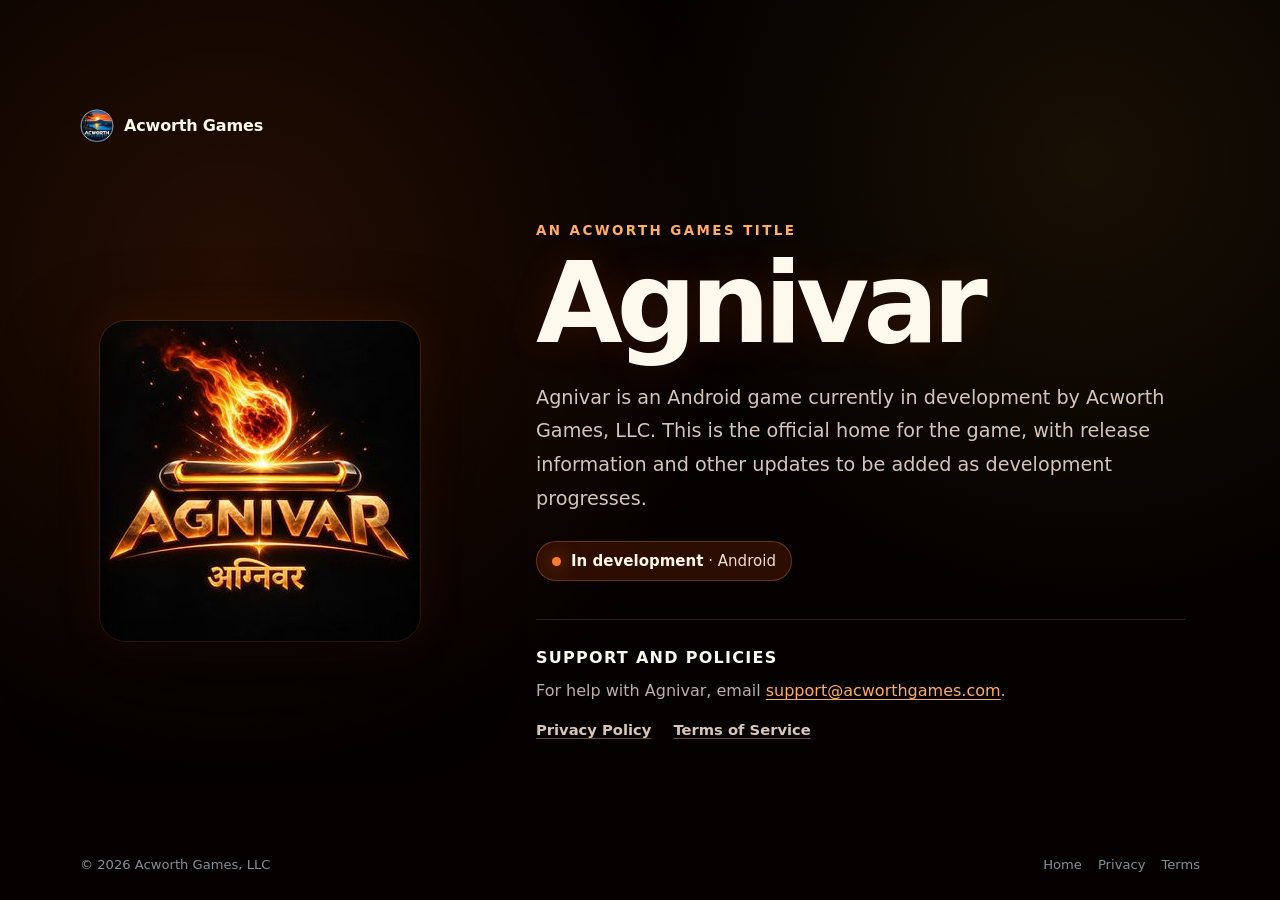
==== agnivar/index.html @ 4f67d871 "Add Agnivar game page" ====
<!doctype html>
<html lang="en">
<head>
  <meta charset="utf-8">
  <meta name="viewport" content="width=device-width, initial-scale=1">
  <meta name="description" content="Agnivar is an Android game from Acworth Games, LLC, currently in development. Official information, support, privacy, and terms.">
  <meta name="theme-color" content="#080200">
  <meta property="og:title" content="Agnivar | Acworth Games">
  <meta property="og:description" content="The official home of Agnivar, an Android game currently in development by Acworth Games, LLC.">
  <meta property="og:type" content="website">
  <meta property="og:url" content="https://acworthgames.com/agnivar/">
  <meta property="og:image" content="https://acworthgames.com/assets/agnivar-logo.jpg">
  <meta property="og:image:width" content="320">
  <meta property="og:image:height" content="320">
  <title>Agnivar | Acworth Games</title>
  <link rel="canonical" href="https://acworthgames.com/agnivar/">
  <link rel="icon" href="/assets/agnivar-logo.jpg">
  <link rel="stylesheet" href="/styles.css?v=4">
</head>
<body class="game-body">
  <main class="game-page">
    <nav class="game-nav" aria-label="Site">
      <a class="brand-link" href="/">
        <img class="brand-mark" src="/assets/acworth-games-logo.jpg?v=2" width="68" height="68" alt="">
        Acworth Games
      </a>
    </nav>

    <section class="game-hero" aria-labelledby="game-title">
      <div class="game-logo-frame">
        <img
          class="game-logo"
          src="/assets/agnivar-logo.jpg"
          width="320"
          height="320"
          alt="Agnivar logo with a flaming meteor and fiery lettering"
        >
      </div>

      <div class="game-copy">
        <p class="eyebrow">An Acworth Games title</p>
        <h1 id="game-title">Agnivar</h1>
        <p class="game-intro">
          Agnivar is an Android game currently in development by Acworth Games, LLC.
          This is the official home for the game, with release information and other
          updates to be added as development progresses.
        </p>

        <div class="game-status" aria-label="Development status">
          <span class="game-status-dot" aria-hidden="true"></span>
          <span><strong>In development</strong> · Android</span>
        </div>

        <div class="game-support">
          <h2>Support and policies</h2>
          <p>
            For help with Agnivar, email
            <a href="mailto:support@acworthgames.com">support@acworthgames.com</a>.
          </p>
          <nav class="game-links" aria-label="Agnivar support and legal links">
            <a href="/privacy/">Privacy Policy</a>
            <a href="/terms/">Terms of Service</a>
          </nav>
        </div>
      </div>
    </section>
  </main>

  <footer>
    <span>© 2026 Acworth Games, LLC</span>
    <nav class="footer-links" aria-label="Site links">
      <a href="/">Home</a>
      <a href="/privacy/">Privacy</a>
      <a href="/terms/">Terms</a>
    </nav>
  </footer>
</body>
</html>
---- styles.css ----
:root {
  color-scheme: dark;
  --ink: #000000;
  --ink-soft: #0c2940;
  --cream: #fff9e9;
  --blue: #2f9af0;
  --blue-soft: #73bdf5;
  --orange: #ff7a2d;
  --muted: #b9cad8;
}

* {
  box-sizing: border-box;
}

html {
  min-height: 100%;
  background: var(--ink);
}

body {
  min-height: 100vh;
  margin: 0;
  display: flex;
  flex-direction: column;
  font-family: Inter, ui-sans-serif, system-ui, -apple-system, BlinkMacSystemFont, "Segoe UI", sans-serif;
  color: var(--cream);
  background: var(--ink);
}

a {
  color: var(--blue-soft);
  text-underline-offset: 0.18em;
}

a:hover {
  color: var(--cream);
}

a:focus-visible {
  outline: 2px solid var(--orange);
  outline-offset: 4px;
  border-radius: 2px;
}

.page {
  width: min(1120px, calc(100% - 40px));
  margin: auto;
  padding: 56px 0 36px;
}

.hero {
  display: grid;
  grid-template-columns: minmax(220px, 280px) minmax(0, 1fr);
  align-items: center;
  gap: clamp(42px, 7vw, 92px);
}

.logo {
  width: min(100%, 260px);
  height: auto;
  display: block;
  justify-self: center;
  border-radius: 50%;
  box-shadow:
    0 28px 80px rgba(0, 0, 0, 0.42),
    0 0 0 1px rgba(255, 249, 233, 0.08);
}

.copy {
  max-width: 610px;
}

.eyebrow {
  margin: 0 0 14px;
  color: var(--blue-soft);
  font-size: 0.84rem;
  font-weight: 800;
  letter-spacing: 0.18em;
  text-transform: uppercase;
}

h1 {
  margin: 0;
  max-width: 12ch;
  font-size: clamp(3rem, 7vw, 6.6rem);
  line-height: 0.94;
  letter-spacing: -0.055em;
  text-wrap: balance;
}

.intro {
  margin: 28px 0 0;
  max-width: 54ch;
  color: var(--muted);
  font-size: clamp(1.05rem, 2vw, 1.25rem);
  line-height: 1.7;
}

.status {
  width: fit-content;
  margin-top: 28px;
  padding: 11px 15px;
  display: inline-flex;
  align-items: center;
  gap: 10px;
  border: 1px solid rgba(115, 189, 245, 0.24);
  border-radius: 999px;
  color: #dcebf5;
  background: rgba(12, 41, 64, 0.66);
  font-size: 0.94rem;
}

.status-dot {
  width: 9px;
  height: 9px;
  flex: 0 0 auto;
  border-radius: 50%;
  background: var(--orange);
  box-shadow: 0 0 18px rgba(255, 122, 45, 0.72);
}

footer {
  width: min(1120px, calc(100% - 40px));
  margin: 0 auto;
  padding: 0 0 28px;
  display: flex;
  align-items: center;
  justify-content: space-between;
  gap: 18px;
  color: rgba(185, 202, 216, 0.7);
  font-size: 0.82rem;
}

.footer-links {
  display: flex;
  gap: 16px;
}

.footer-links a {
  color: inherit;
  text-decoration: none;
}

.footer-links a:hover {
  color: var(--cream);
}

.legal-page {
  width: min(880px, calc(100% - 40px));
  margin: 0 auto;
  padding: 44px 0 68px;
}

.legal-nav {
  margin-bottom: 42px;
}

.brand-link {
  display: inline-flex;
  align-items: center;
  gap: 10px;
  color: var(--cream);
  font-weight: 800;
  text-decoration: none;
  letter-spacing: -0.01em;
}

.brand-mark {
  width: 34px;
  height: 34px;
  border-radius: 50%;
}

.legal-header {
  padding-bottom: 32px;
  border-bottom: 1px solid rgba(115, 189, 245, 0.2);
}

.legal-page h1 {
  max-width: none;
  font-size: clamp(2.7rem, 7vw, 5.2rem);
  line-height: 1;
  letter-spacing: -0.045em;
}

.legal-updated {
  margin: 18px 0 0;
  color: var(--muted);
  font-size: 0.94rem;
}

.legal-summary {
  margin: 30px 0 0;
  padding: 20px 22px;
  border: 1px solid rgba(115, 189, 245, 0.23);
  border-radius: 16px;
  background: rgba(12, 41, 64, 0.48);
  color: #e7f1f7;
  line-height: 1.7;
}

.legal-content {
  padding-top: 14px;
}

.legal-content section {
  padding: 30px 0 4px;
}

.legal-content h2 {
  margin: 0 0 14px;
  color: var(--cream);
  font-size: clamp(1.45rem, 3vw, 1.9rem);
  line-height: 1.2;
  letter-spacing: -0.025em;
}

.legal-content h3 {
  margin: 24px 0 8px;
  color: #e7f1f7;
  font-size: 1.05rem;
}

.legal-content p,
.legal-content li {
  color: var(--muted);
  font-size: 1rem;
  line-height: 1.78;
}

.legal-content p {
  margin: 0 0 14px;
}

.legal-content ul {
  margin: 8px 0 18px;
  padding-left: 1.3rem;
}

.legal-content li + li {
  margin-top: 7px;
}

.legal-content strong {
  color: #edf5fa;
}

.legal-content code {
  color: var(--cream);
  background: rgba(115, 189, 245, 0.12);
  border-radius: 4px;
  padding: 0.08em 0.3em;
}

.legal-contact {
  margin-top: 12px;
  padding: 20px 22px;
  border-left: 3px solid var(--orange);
  background: rgba(255, 122, 45, 0.07);
  color: var(--muted);
  line-height: 1.8;
}

.legal-contact address {
  font-style: normal;
}

@media (max-width: 780px) {
  .page {
    padding-top: 34px;
  }

  .hero {
    grid-template-columns: 1fr;
    gap: 36px;
  }

  .logo {
    width: min(68vw, 240px);
    justify-self: center;
  }

  .copy {
    text-align: center;
    justify-self: center;
  }

  h1 {
    max-width: 11ch;
    margin-inline: auto;
  }

  .intro {
    margin-inline: auto;
  }

  .status {
    margin-inline: auto;
  }

  footer {
    flex-direction: column;
    text-align: center;
  }

  .legal-page {
    padding-top: 28px;
  }

  .legal-nav {
    margin-bottom: 30px;
  }
}

@media (prefers-reduced-motion: no-preference) {
  .logo {
    animation: settle 700ms ease-out both;
  }

  .copy {
    animation: settle 700ms 90ms ease-out both;
  }

  @keyframes settle {
    from {
      opacity: 0;
      transform: translateY(10px);
    }

    to {
      opacity: 1;
      transform: translateY(0);
    }
  }
}

/* Agnivar game page */
.game-body {
  background:
    radial-gradient(circle at 18% 30%, rgba(255, 105, 24, 0.13), transparent 32rem),
    radial-gradient(circle at 85% 18%, rgba(255, 188, 64, 0.08), transparent 28rem),
    #050100;
}

.game-page {
  width: min(1120px, calc(100% - 40px));
  margin: auto;
  padding: 38px 0 48px;
}

.game-nav {
  margin-bottom: clamp(42px, 7vw, 76px);
}

.game-hero {
  display: grid;
  grid-template-columns: minmax(260px, 360px) minmax(0, 1fr);
  align-items: center;
  gap: clamp(44px, 8vw, 96px);
}

.game-logo-frame {
  position: relative;
  width: min(100%, 320px);
  justify-self: center;
}

.game-logo-frame::before {
  content: "";
  position: absolute;
  inset: 10%;
  z-index: -1;
  border-radius: 50%;
  background: rgba(255, 103, 20, 0.24);
  filter: blur(56px);
}

.game-logo {
  width: 100%;
  height: auto;
  display: block;
  border-radius: 26px;
  box-shadow:
    0 34px 90px rgba(0, 0, 0, 0.62),
    0 0 0 1px rgba(255, 183, 92, 0.16),
    0 0 48px rgba(255, 91, 16, 0.12);
}

.game-copy {
  max-width: 650px;
}

.game-page .eyebrow {
  color: #ffad66;
}

.game-page h1 {
  max-width: none;
  color: #fff8ed;
  font-size: clamp(3.6rem, 9vw, 7rem);
  line-height: 0.92;
  letter-spacing: -0.055em;
  text-shadow: 0 0 42px rgba(255, 91, 16, 0.14);
}

.game-intro {
  margin: 26px 0 0;
  max-width: 58ch;
  color: #d5c5b8;
  font-size: clamp(1.05rem, 2vw, 1.2rem);
  line-height: 1.75;
}

.game-status {
  width: fit-content;
  margin-top: 26px;
  padding: 10px 15px;
  display: inline-flex;
  align-items: center;
  gap: 10px;
  border: 1px solid rgba(255, 157, 77, 0.28);
  border-radius: 999px;
  color: #f2dfcf;
  background: rgba(78, 24, 5, 0.54);
  font-size: 0.94rem;
}

.game-status strong {
  color: #fff4e8;
}

.game-status-dot {
  width: 9px;
  height: 9px;
  flex: 0 0 auto;
  border-radius: 50%;
  background: #ff7a2d;
  box-shadow: 0 0 18px rgba(255, 122, 45, 0.78);
}

.game-support {
  margin-top: 38px;
  padding-top: 28px;
  border-top: 1px solid rgba(255, 173, 102, 0.17);
}

.game-support h2 {
  margin: 0 0 10px;
  color: #fff8ed;
  font-size: 1rem;
  letter-spacing: 0.08em;
  text-transform: uppercase;
}

.game-support p {
  margin: 0;
  color: #bdaea3;
  line-height: 1.7;
}

.game-support a {
  color: #ffad66;
}

.game-links {
  margin-top: 17px;
  display: flex;
  flex-wrap: wrap;
  gap: 14px 22px;
}

.game-links a {
  color: #d8c7b9;
  font-size: 0.92rem;
  font-weight: 700;
  text-decoration-color: rgba(255, 173, 102, 0.42);
}

.game-links a:hover {
  color: #fff8ed;
}

@media (max-width: 780px) {
  .game-page {
    padding-top: 28px;
  }

  .game-nav {
    margin-bottom: 36px;
  }

  .game-hero {
    grid-template-columns: 1fr;
    gap: 40px;
  }

  .game-logo-frame {
    width: min(76vw, 320px);
  }

  .game-copy {
    text-align: center;
    justify-self: center;
  }

  .game-page h1 {
    margin-inline: auto;
  }

  .game-intro {
    margin-inline: auto;
  }

  .game-status {
    margin-inline: auto;
  }

  .game-links {
    justify-content: center;
  }
}

@media (prefers-reduced-motion: no-preference) {
  .game-logo {
    animation: settle 700ms ease-out both;
  }

  .game-copy {
    animation: settle 700ms 90ms ease-out both;
  }
}
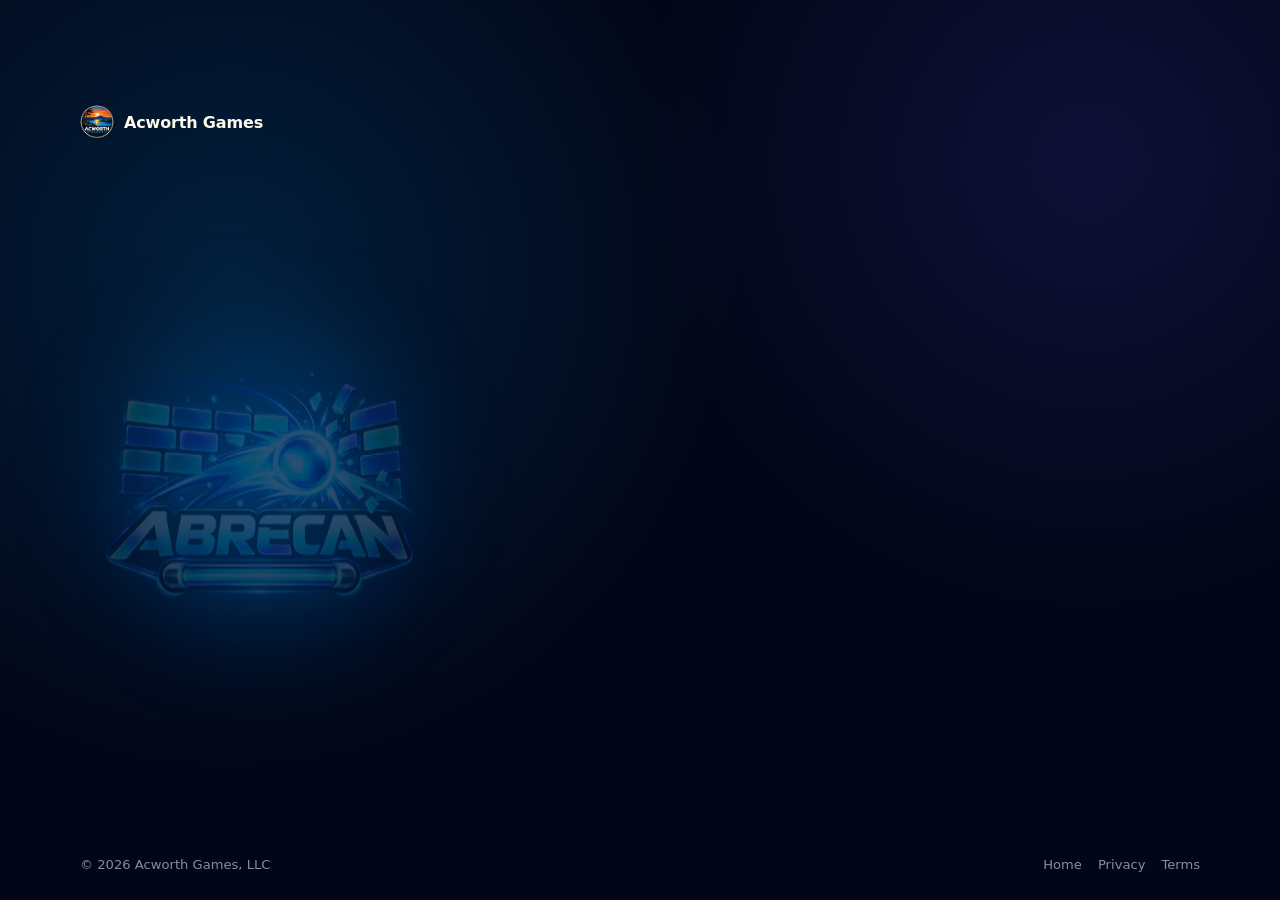
==== commit 5d5b0207: "Rebrand Agnivar game page to Abrecan Publish the canonical Abrecan page and game art, maintain the o" ====
--- a/agnivar/index.html
+++ b/agnivar/index.html
@@ -3,76 +3,16 @@
 <head>
   <meta charset="utf-8">
   <meta name="viewport" content="width=device-width, initial-scale=1">
-  <meta name="description" content="Agnivar is an Android game from Acworth Games, LLC, currently in development. Official information, support, privacy, and terms.">
-  <meta name="theme-color" content="#080200">
-  <meta property="og:title" content="Agnivar | Acworth Games">
-  <meta property="og:description" content="The official home of Agnivar, an Android game currently in development by Acworth Games, LLC.">
-  <meta property="og:type" content="website">
-  <meta property="og:url" content="https://acworthgames.com/agnivar/">
-  <meta property="og:image" content="https://acworthgames.com/assets/agnivar-logo.jpg">
-  <meta property="og:image:width" content="320">
-  <meta property="og:image:height" content="320">
-  <title>Agnivar | Acworth Games</title>
-  <link rel="canonical" href="https://acworthgames.com/agnivar/">
-  <link rel="icon" href="/assets/agnivar-logo.jpg">
-  <link rel="stylesheet" href="/styles.css?v=4">
+  <meta name="robots" content="noindex, follow">
+  <meta http-equiv="refresh" content="0; url=/abrecan/">
+  <meta name="theme-color" content="#020617">
+  <link rel="canonical" href="https://acworthgames.com/abrecan/">
+  <title>Abrecan | Acworth Games</title>
 </head>
-<body class="game-body">
-  <main class="game-page">
-    <nav class="game-nav" aria-label="Site">
-      <a class="brand-link" href="/">
-        <img class="brand-mark" src="/assets/acworth-games-logo.jpg?v=2" width="68" height="68" alt="">
-        Acworth Games
-      </a>
-    </nav>
-
-    <section class="game-hero" aria-labelledby="game-title">
-      <div class="game-logo-frame">
-        <img
-          class="game-logo"
-          src="/assets/agnivar-logo.jpg"
-          width="320"
-          height="320"
-          alt="Agnivar logo with a flaming meteor and fiery lettering"
-        >
-      </div>
-
-      <div class="game-copy">
-        <p class="eyebrow">An Acworth Games title</p>
-        <h1 id="game-title">Agnivar</h1>
-        <p class="game-intro">
-          Agnivar is an Android game currently in development by Acworth Games, LLC.
-          This is the official home for the game, with release information and other
-          updates to be added as development progresses.
-        </p>
-
-        <div class="game-status" aria-label="Development status">
-          <span class="game-status-dot" aria-hidden="true"></span>
-          <span><strong>In development</strong> · Android</span>
-        </div>
-
-        <div class="game-support">
-          <h2>Support and policies</h2>
-          <p>
-            For help with Agnivar, email
-            <a href="mailto:support@acworthgames.com">support@acworthgames.com</a>.
-          </p>
-          <nav class="game-links" aria-label="Agnivar support and legal links">
-            <a href="/privacy/">Privacy Policy</a>
-            <a href="/terms/">Terms of Service</a>
-          </nav>
-        </div>
-      </div>
-    </section>
+<body>
+  <main>
+    <h1>Abrecan</h1>
+    <p>The game page has moved to <a href="/abrecan/">AcworthGames.com/abrecan/</a>.</p>
   </main>
-
-  <footer>
-    <span>© 2026 Acworth Games, LLC</span>
-    <nav class="footer-links" aria-label="Site links">
-      <a href="/">Home</a>
-      <a href="/privacy/">Privacy</a>
-      <a href="/terms/">Terms</a>
-    </nav>
-  </footer>
 </body>
 </html>
